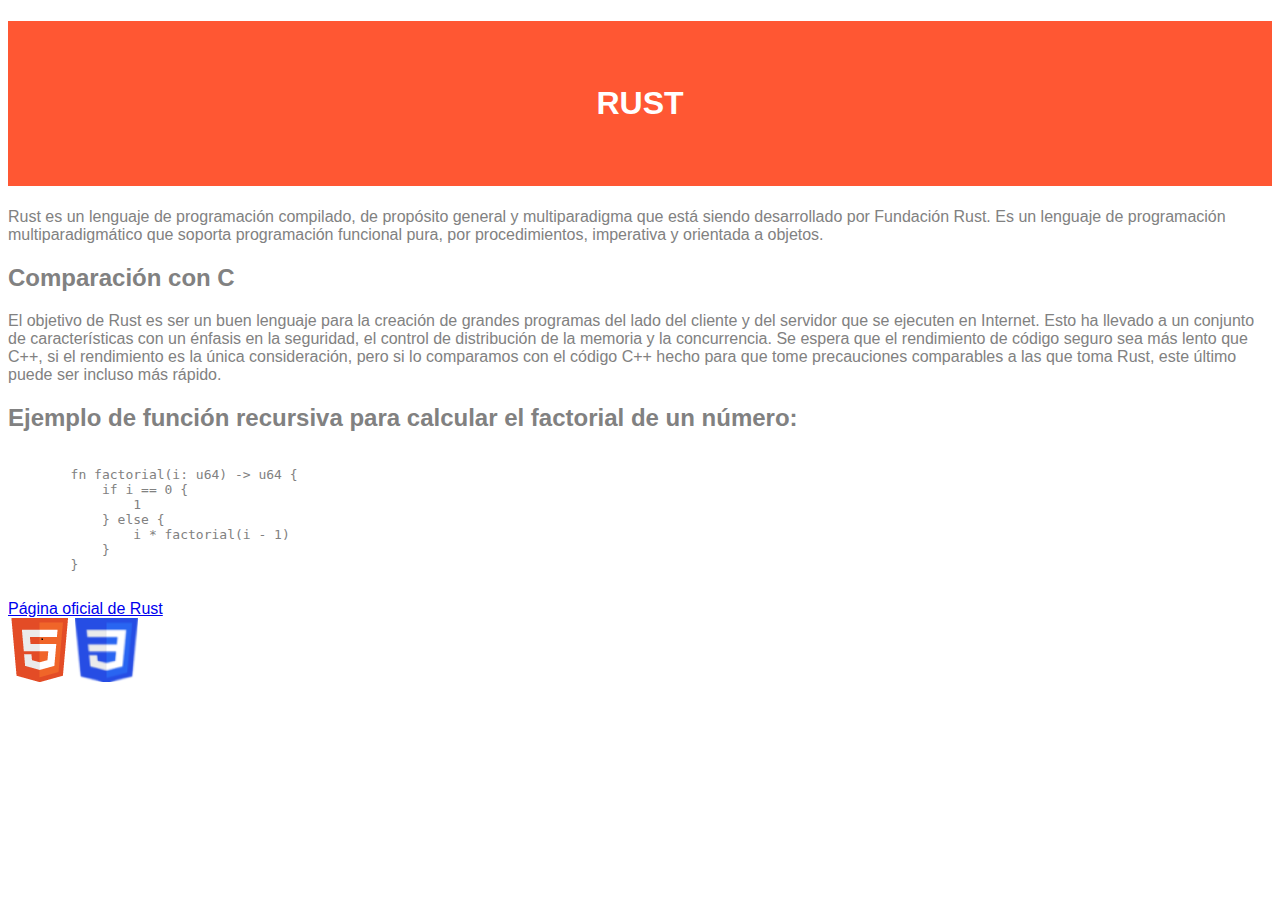
==== index.html @ 73395c81 "7" ====
<!DOCTYPE HTML>

<html lang="es">
<head>
    <!-- Datos que describen el documento -->
    <meta charset="UTF-8">

    <!--Metadatos de los documentos HTML5-->
    <meta name ="author" content ="Diego Villa García">
    <meta name ="description" content ="Página principal">
    <meta name ="keywords" content ="index, principal, rust">
    
    <!--Definición de la ventana gráfica-->
    <meta name ="viewport" content ="width=device-width, initial-scale=1.0">

    <title>SEW Práctica 1: Rust </title>
    <link rel="stylesheet" type="text/css" href="estilo/estilo.css">
</head>

<body>
    <!-- Datos con el contenidos que aparece en el navegador -->
    <h1>Rust</h1>
    <p>Rust es un lenguaje de programación compilado, de propósito general y multiparadigma que está siendo desarrollado por Fundación Rust. Es un lenguaje de programación multiparadigmático que soporta programación funcional pura, por procedimientos, imperativa y orientada a objetos.</p>

    <h2>Comparación con C</h2>
    <p>El objetivo de Rust es ser un buen lenguaje para la creación de grandes programas del lado del cliente y del servidor que se ejecuten en Internet. Esto ha llevado a un conjunto de características con un énfasis en la seguridad, el control de distribución de la memoria y la concurrencia. Se espera que el rendimiento de código seguro sea más lento que C++, si el rendimiento es la única consideración, pero si lo comparamos con el código C++ hecho para que tome precauciones comparables a las que toma Rust, este último puede ser incluso más rápido.</p> 

    <h2>Ejemplo de función recursiva para calcular el factorial de un número:</h2>
    <pre><code>
        fn factorial(i: u64) -> u64 {
            if i == 0 {
                1
            } else {
                i * factorial(i - 1)
            }
        }
    </code></pre>

    <a href="https://www.rust-lang.org/es/">Página oficial de Rust</a>

    <footer>
        <img src="multimedia/HTML5.png" alt=" HTML5 Válido!">
        <img src="multimedia/CSS3.png"  alt="CSS Válido!">
    </footer>
</body>
</html>
---- estilo/estilo.css ----
/*Especificidad: 001*/
body {
  font-family: Tahoma, sans-serif;
  color: #818181;
  background-color: #fff;
  }
/*Especificidad: 001*/
h1 {
  color: #fff;    
  background-color:#FF5733; 
  text-transform: uppercase;
  padding: 2em; 
  text-align: center;     
  }
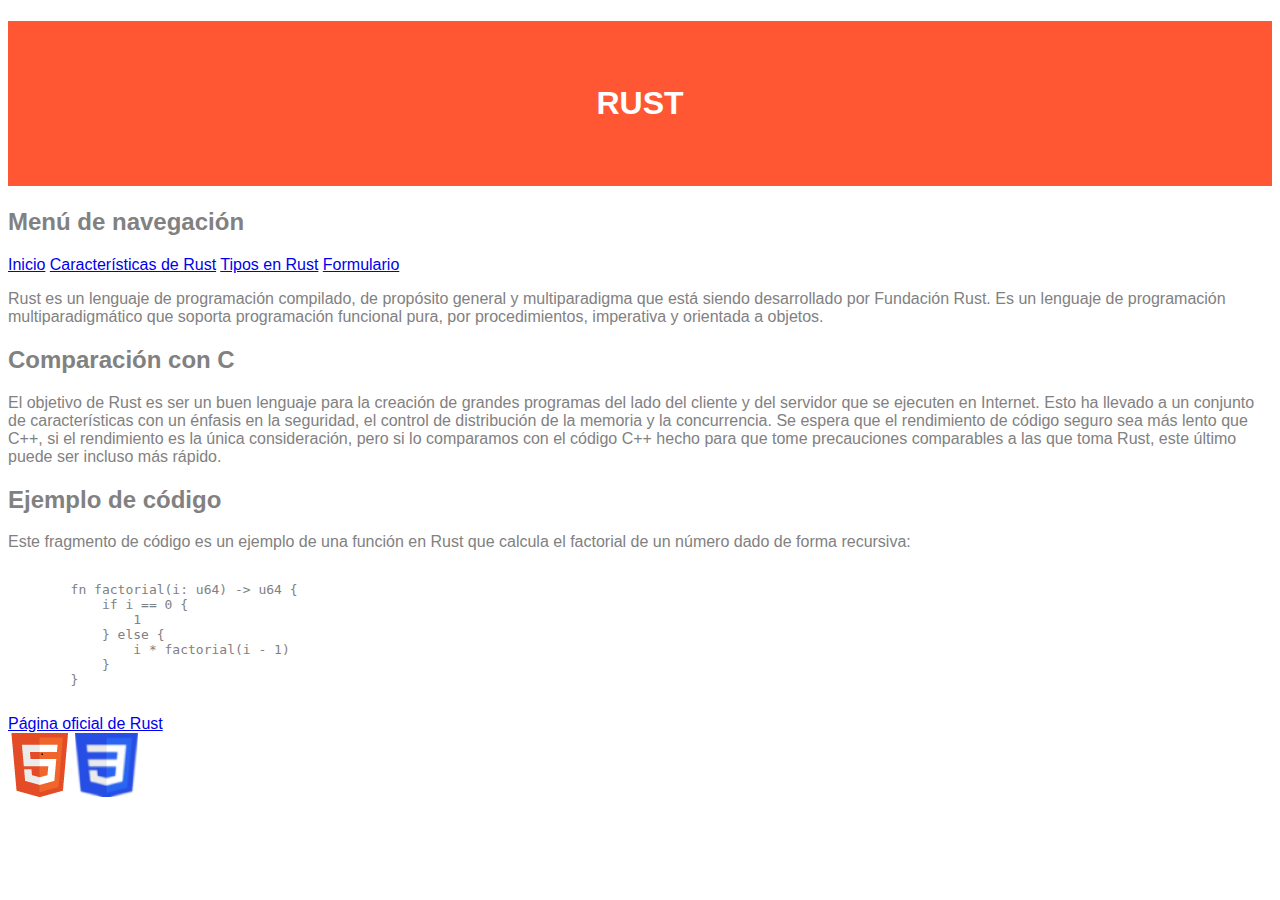
==== commit 6dd56cf9: "8" ====
--- a/index.html
+++ b/index.html
@@ -20,12 +20,20 @@
 <body>
     <!-- Datos con el contenidos que aparece en el navegador -->
     <h1>Rust</h1>
+    <h2>Menú de navegación</h2>
+    <nav>
+        <a title="Inicio" accesskey="i" tabindex="1" href="index.html">Inicio</a>
+        <a title="Características" tabindex="2" accesskey="c" href="caracteristicas.html">Características de Rust</a>
+        <a title="Tipos" accesskey="t" tabindex="3" href="tipos.html">Tipos en Rust</a>
+        <a title="formulario" accesskey="f" tabindex="4" href="formulario.html">Formulario</a>
+    </nav>
     <p>Rust es un lenguaje de programación compilado, de propósito general y multiparadigma que está siendo desarrollado por Fundación Rust. Es un lenguaje de programación multiparadigmático que soporta programación funcional pura, por procedimientos, imperativa y orientada a objetos.</p>
 
     <h2>Comparación con C</h2>
     <p>El objetivo de Rust es ser un buen lenguaje para la creación de grandes programas del lado del cliente y del servidor que se ejecuten en Internet. Esto ha llevado a un conjunto de características con un énfasis en la seguridad, el control de distribución de la memoria y la concurrencia. Se espera que el rendimiento de código seguro sea más lento que C++, si el rendimiento es la única consideración, pero si lo comparamos con el código C++ hecho para que tome precauciones comparables a las que toma Rust, este último puede ser incluso más rápido.</p> 
 
-    <h2>Ejemplo de función recursiva para calcular el factorial de un número:</h2>
+    <h2>Ejemplo de código</h2>
+    <p>Este fragmento de código es un ejemplo de una función en Rust que calcula el factorial de un número dado de forma recursiva:</p>
     <pre><code>
         fn factorial(i: u64) -> u64 {
             if i == 0 {
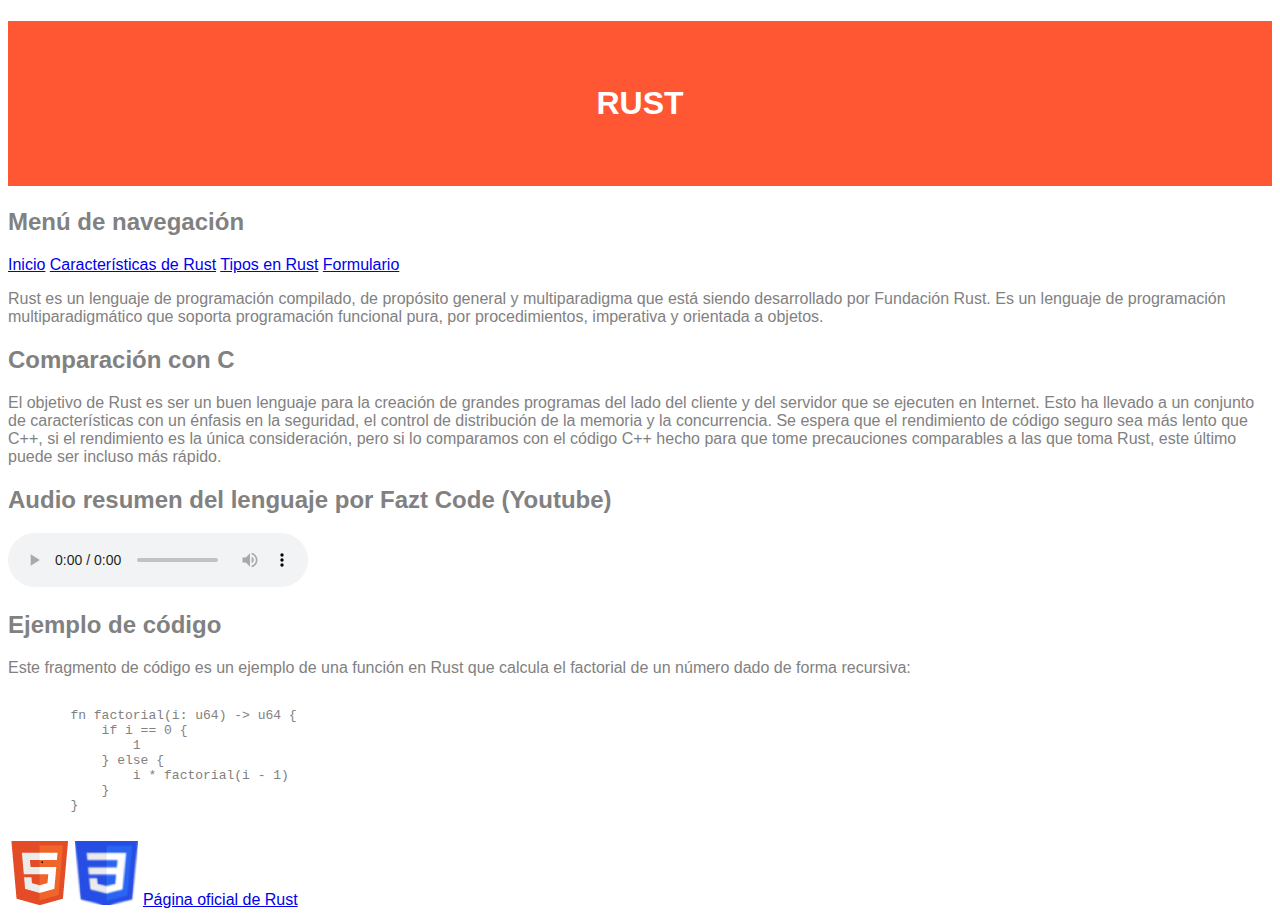
==== commit 6b2eaa5e: "self closing tags" ====
--- a/index.html
+++ b/index.html
@@ -3,18 +3,18 @@
 <html lang="es">
 <head>
     <!-- Datos que describen el documento -->
-    <meta charset="UTF-8">
+    <meta charset="UTF-8"/>
 
     <!--Metadatos de los documentos HTML5-->
-    <meta name ="author" content ="Diego Villa García">
-    <meta name ="description" content ="Página principal">
-    <meta name ="keywords" content ="index, principal, rust">
+    <meta name ="author" content ="Diego Villa García"/>
+    <meta name ="description" content ="Página principal"/>
+    <meta name ="keywords" content ="index, principal, rust"/>
     
     <!--Definición de la ventana gráfica-->
-    <meta name ="viewport" content ="width=device-width, initial-scale=1.0">
+    <meta name ="viewport" content ="width=device-width, initial-scale=1.0"/>
 
     <title>SEW Práctica 1: Rust </title>
-    <link rel="stylesheet" type="text/css" href="estilo/estilo.css">
+    <link rel="stylesheet" type="text/css" href="estilo/estilo.css"/>
 </head>
 
 <body>
@@ -32,6 +32,11 @@
     <h2>Comparación con C</h2>
     <p>El objetivo de Rust es ser un buen lenguaje para la creación de grandes programas del lado del cliente y del servidor que se ejecuten en Internet. Esto ha llevado a un conjunto de características con un énfasis en la seguridad, el control de distribución de la memoria y la concurrencia. Se espera que el rendimiento de código seguro sea más lento que C++, si el rendimiento es la única consideración, pero si lo comparamos con el código C++ hecho para que tome precauciones comparables a las que toma Rust, este último puede ser incluso más rápido.</p> 
 
+    <h2>Audio resumen del lenguaje por Fazt Code (Youtube)</h2>
+    <audio controls>
+        <source src="multimedia/Que_es_Rust.mp3" type="audio/mp3"/>
+    </audio>
+
     <h2>Ejemplo de código</h2>
     <p>Este fragmento de código es un ejemplo de una función en Rust que calcula el factorial de un número dado de forma recursiva:</p>
     <pre><code>
@@ -44,11 +49,10 @@
         }
     </code></pre>
 
-    <a href="https://www.rust-lang.org/es/">Página oficial de Rust</a>
-
     <footer>
-        <img src="multimedia/HTML5.png" alt=" HTML5 Válido!">
-        <img src="multimedia/CSS3.png"  alt="CSS Válido!">
+        <img src="multimedia/HTML5.png" alt=" HTML5 Válido!"/>
+        <img src="multimedia/CSS3.png"  alt="CSS Válido!"/>
+        <a href="https://www.rust-lang.org/es/">Página oficial de Rust</a>
     </footer>
 </body>
 </html>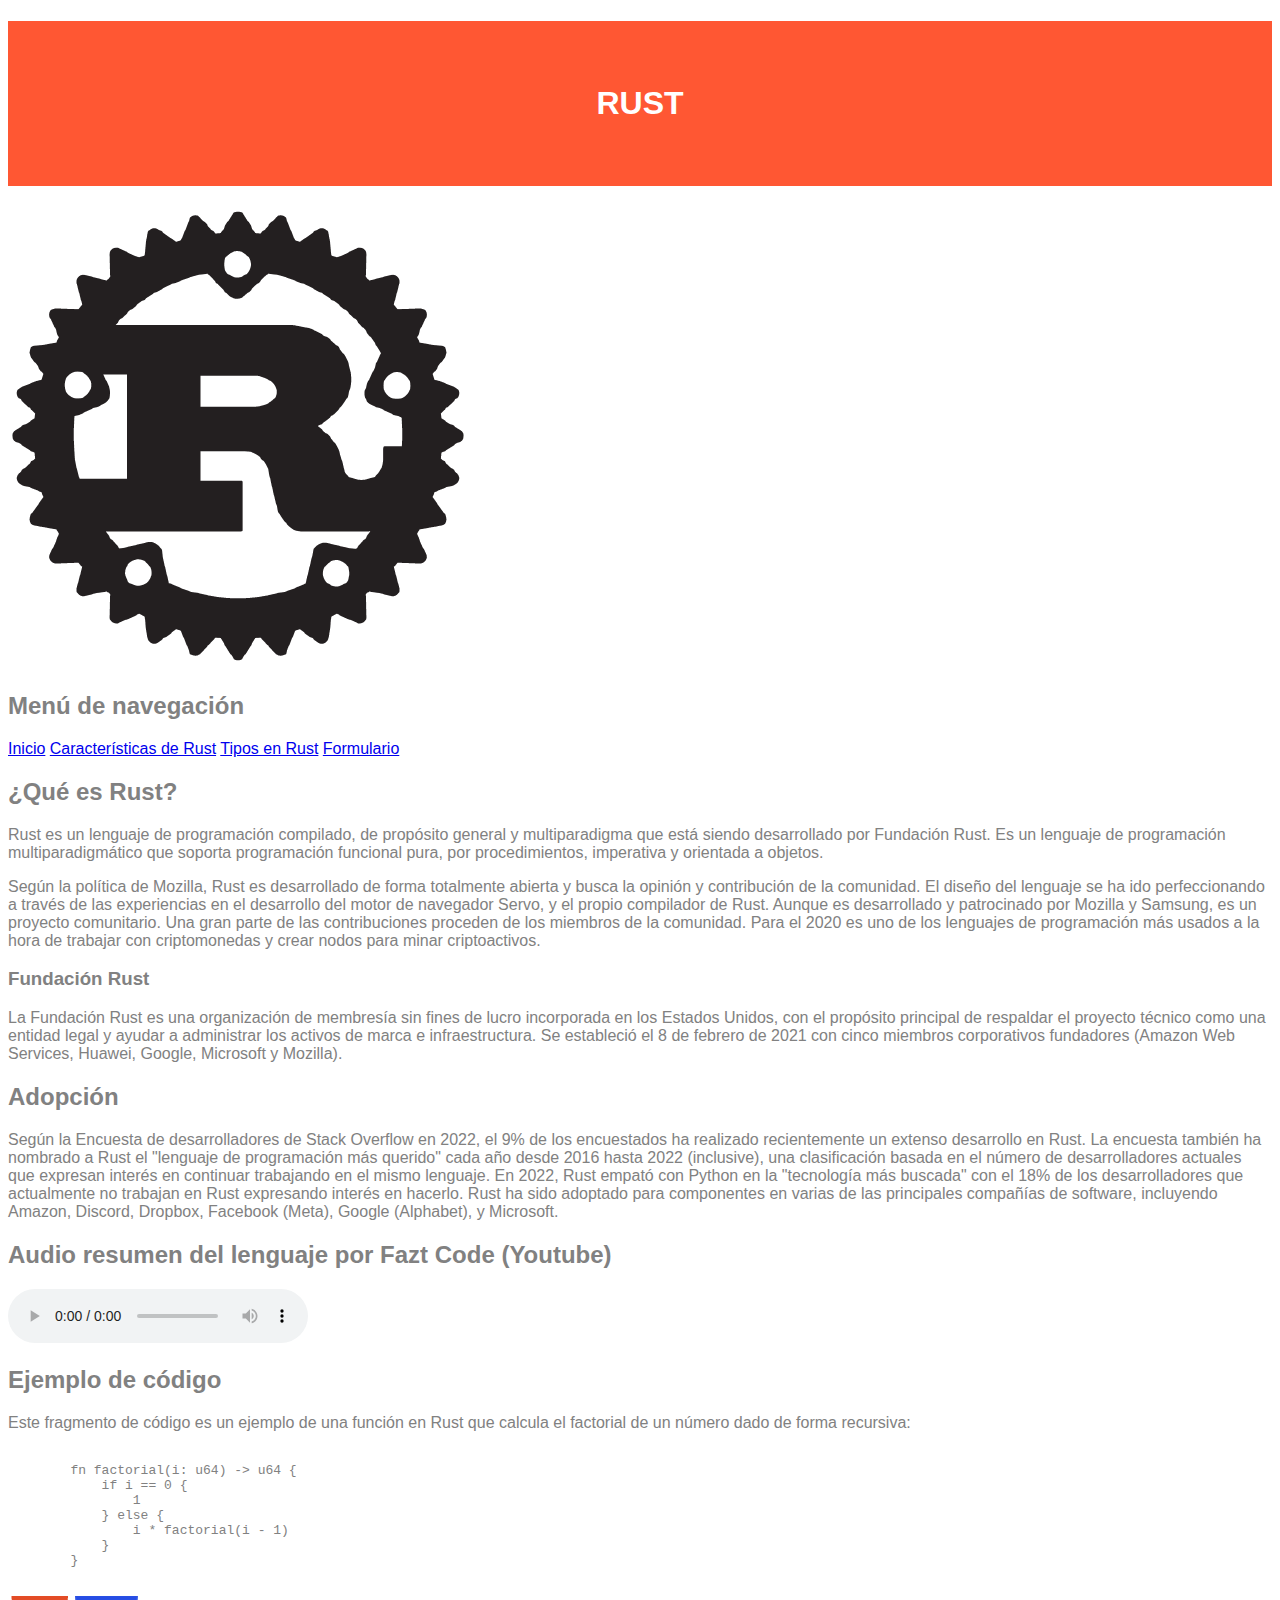
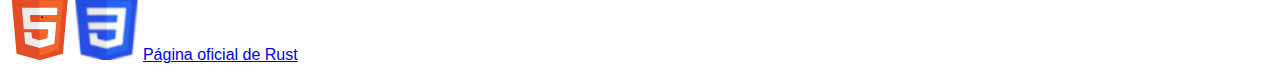
==== commit 5a309306: "mas contenido + cambios" ====
--- a/index.html
+++ b/index.html
@@ -18,19 +18,30 @@
 </head>
 
 <body>
-    <!-- Datos con el contenidos que aparece en el navegador -->
-    <h1>Rust</h1>
-    <h2>Menú de navegación</h2>
-    <nav>
-        <a title="Inicio" accesskey="i" tabindex="1" href="index.html">Inicio</a>
-        <a title="Características" tabindex="2" accesskey="c" href="caracteristicas.html">Características de Rust</a>
-        <a title="Tipos" accesskey="t" tabindex="3" href="tipos.html">Tipos en Rust</a>
-        <a title="formulario" accesskey="f" tabindex="4" href="formulario.html">Formulario</a>
-    </nav>
+    <header>
+        <h1>Rust</h1>
+        <img src="multimedia/rust.png" alt="logo de Rust"/>
+        <h2>Menú de navegación</h2>
+        <nav>
+            <a title="Inicio" accesskey="i" tabindex="1" href="index.html">Inicio</a>
+            <a title="Características" tabindex="2" accesskey="c" href="caracteristicas.html">Características de Rust</a>
+            <a title="Tipos" accesskey="t" tabindex="3" href="tipos.html">Tipos en Rust</a>
+            <a title="formulario" accesskey="f" tabindex="4" href="formulario.html">Formulario</a>
+        </nav>
+    </header>
+    
+    <h2>¿Qué es Rust?</h2>
     <p>Rust es un lenguaje de programación compilado, de propósito general y multiparadigma que está siendo desarrollado por Fundación Rust. Es un lenguaje de programación multiparadigmático que soporta programación funcional pura, por procedimientos, imperativa y orientada a objetos.</p>
+    
+    <p>Según la política de Mozilla, Rust es desarrollado de forma totalmente abierta y busca la opinión y contribución de la comunidad. El diseño del lenguaje se ha ido perfeccionando a través de las experiencias en el desarrollo del motor de navegador Servo, y el propio compilador de Rust. Aunque es desarrollado y patrocinado por Mozilla y Samsung, es un proyecto comunitario. Una gran parte de las contribuciones proceden de los miembros de la comunidad. Para el 2020 es uno de los lenguajes de programación más usados a la hora de trabajar con criptomonedas y crear nodos para minar criptoactivos.</p>
+    
+    <aside>
+        <h3>Fundación Rust</h3>
+        <p>La Fundación Rust es una organización de membresía sin fines de lucro incorporada en los Estados Unidos, con el propósito principal de respaldar el proyecto técnico como una entidad legal y ayudar a administrar los activos de marca e infraestructura. Se estableció el 8 de febrero de 2021 con cinco miembros corporativos fundadores (Amazon Web Services, Huawei, Google, Microsoft y Mozilla).</p>
+    </aside>
 
-    <h2>Comparación con C</h2>
-    <p>El objetivo de Rust es ser un buen lenguaje para la creación de grandes programas del lado del cliente y del servidor que se ejecuten en Internet. Esto ha llevado a un conjunto de características con un énfasis en la seguridad, el control de distribución de la memoria y la concurrencia. Se espera que el rendimiento de código seguro sea más lento que C++, si el rendimiento es la única consideración, pero si lo comparamos con el código C++ hecho para que tome precauciones comparables a las que toma Rust, este último puede ser incluso más rápido.</p> 
+    <h2>Adopción</h2>
+    <p>Según la Encuesta de desarrolladores de Stack Overflow en 2022, el 9% de los encuestados ha realizado recientemente un extenso desarrollo en Rust. La encuesta también ha nombrado a Rust el "lenguaje de programación más querido" cada año desde 2016 hasta 2022 (inclusive), una clasificación basada en el número de desarrolladores actuales que expresan interés en continuar trabajando en el mismo lenguaje. En 2022, Rust empató con Python en la "tecnología más buscada" con el 18% de los desarrolladores que actualmente no trabajan en Rust expresando interés en hacerlo. Rust ha sido adoptado para componentes en varias de las principales compañías de software, incluyendo Amazon, Discord, Dropbox, Facebook (Meta), Google (Alphabet), y Microsoft.</p>
 
     <h2>Audio resumen del lenguaje por Fazt Code (Youtube)</h2>
     <audio controls>
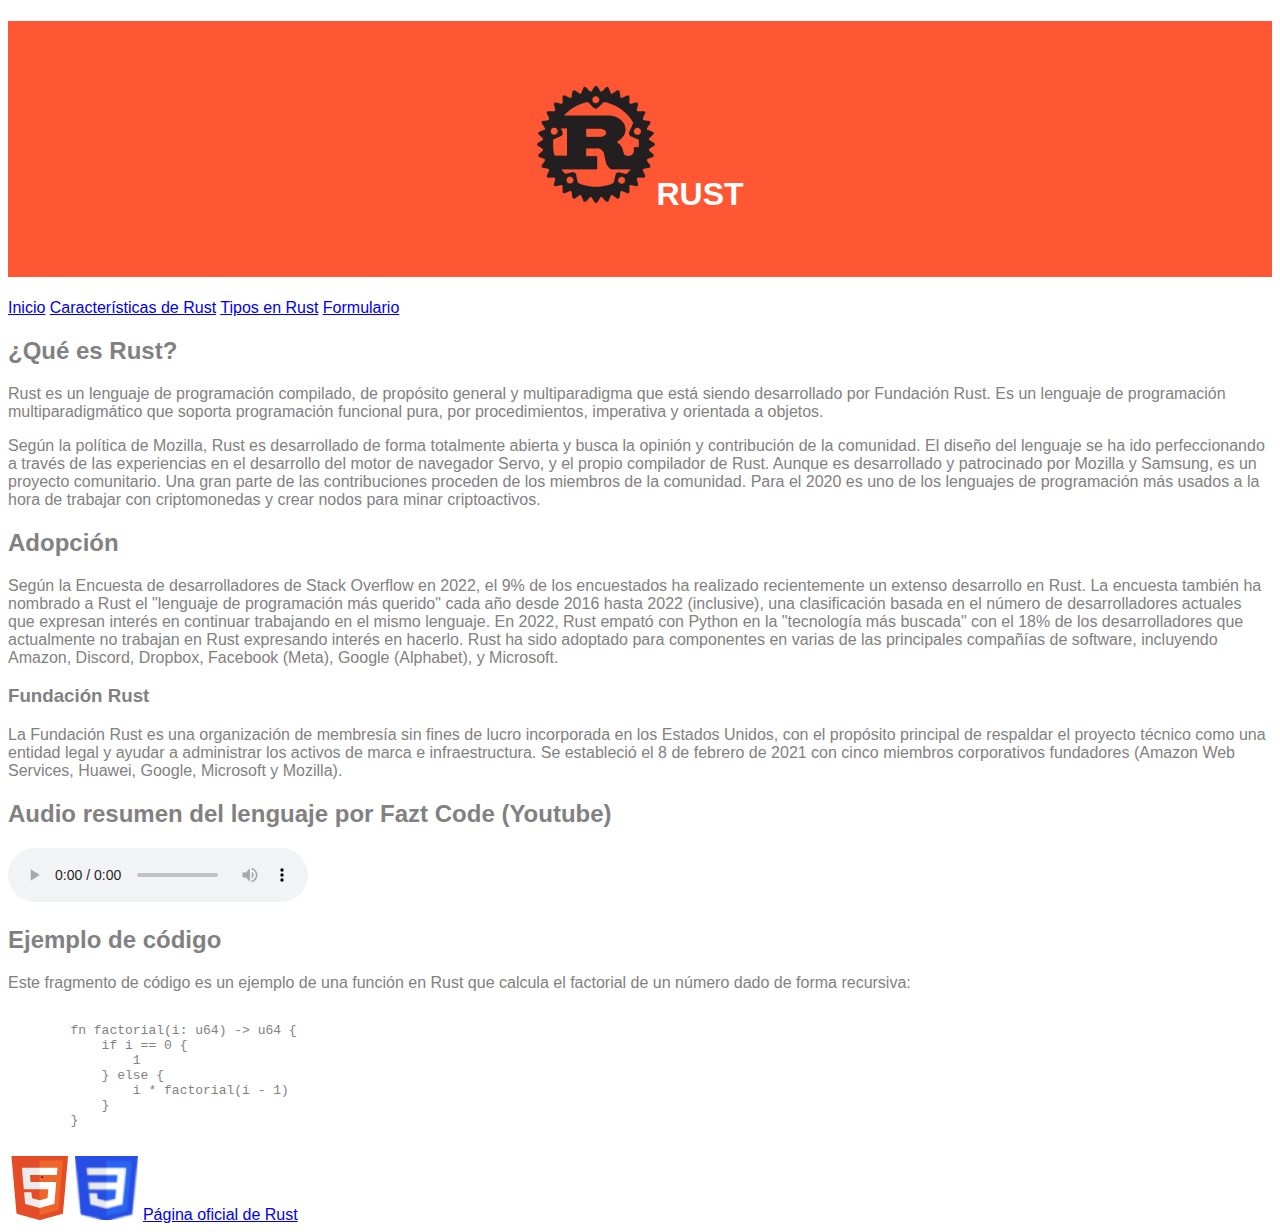
==== commit fd37bf26: "arreglo imagen rust, cierre todas etiquetas, main y aside" ====
--- a/index.html
+++ b/index.html
@@ -7,8 +7,8 @@
 
     <!--Metadatos de los documentos HTML5-->
     <meta name ="author" content ="Diego Villa García"/>
-    <meta name ="description" content ="Página principal"/>
-    <meta name ="keywords" content ="index, principal, rust"/>
+    <meta name ="description" content ="Qué es Rust, Fundación Rust, ejemplo"/>
+    <meta name ="keywords" content ="index, principal, rust, fundacion"/>
     
     <!--Definición de la ventana gráfica-->
     <meta name ="viewport" content ="width=device-width, initial-scale=1.0"/>
@@ -19,9 +19,7 @@
 
 <body>
     <header>
-        <h1>Rust</h1>
-        <img src="multimedia/rust.png" alt="logo de Rust"/>
-        <h2>Menú de navegación</h2>
+        <h1><img src="multimedia/rust.png" alt="logo de Rust"/>Rust</h1>
         <nav>
             <a title="Inicio" accesskey="i" tabindex="1" href="index.html">Inicio</a>
             <a title="Características" tabindex="2" accesskey="c" href="caracteristicas.html">Características de Rust</a>
@@ -30,27 +28,28 @@
         </nav>
     </header>
     
-    <h2>¿Qué es Rust?</h2>
-    <p>Rust es un lenguaje de programación compilado, de propósito general y multiparadigma que está siendo desarrollado por Fundación Rust. Es un lenguaje de programación multiparadigmático que soporta programación funcional pura, por procedimientos, imperativa y orientada a objetos.</p>
+    <main>
+        <h2>¿Qué es Rust?</h2>
+        <p>Rust es un lenguaje de programación compilado, de propósito general y multiparadigma que está siendo desarrollado por Fundación Rust. Es un lenguaje de programación multiparadigmático que soporta programación funcional pura, por procedimientos, imperativa y orientada a objetos.</p>
+
+        <p>Según la política de Mozilla, Rust es desarrollado de forma totalmente abierta y busca la opinión y contribución de la comunidad. El diseño del lenguaje se ha ido perfeccionando a través de las experiencias en el desarrollo del motor de navegador Servo, y el propio compilador de Rust. Aunque es desarrollado y patrocinado por Mozilla y Samsung, es un proyecto comunitario. Una gran parte de las contribuciones proceden de los miembros de la comunidad. Para el 2020 es uno de los lenguajes de programación más usados a la hora de trabajar con criptomonedas y crear nodos para minar criptoactivos.</p>
+        <h2>Adopción</h2>
+        <p>Según la Encuesta de desarrolladores de Stack Overflow en 2022, el 9% de los encuestados ha realizado recientemente un extenso desarrollo en Rust. La encuesta también ha nombrado a Rust el "lenguaje de programación más querido" cada año desde 2016 hasta 2022 (inclusive), una clasificación basada en el número de desarrolladores actuales que expresan interés en continuar trabajando en el mismo lenguaje. En 2022, Rust empató con Python en la "tecnología más buscada" con el 18% de los desarrolladores que actualmente no trabajan en Rust expresando interés en hacerlo. Rust ha sido adoptado para componentes en varias de las principales compañías de software, incluyendo Amazon, Discord, Dropbox, Facebook (Meta), Google (Alphabet), y Microsoft.</p>
     
-    <p>Según la política de Mozilla, Rust es desarrollado de forma totalmente abierta y busca la opinión y contribución de la comunidad. El diseño del lenguaje se ha ido perfeccionando a través de las experiencias en el desarrollo del motor de navegador Servo, y el propio compilador de Rust. Aunque es desarrollado y patrocinado por Mozilla y Samsung, es un proyecto comunitario. Una gran parte de las contribuciones proceden de los miembros de la comunidad. Para el 2020 es uno de los lenguajes de programación más usados a la hora de trabajar con criptomonedas y crear nodos para minar criptoactivos.</p>
+        <aside>
+            <h3>Fundación Rust</h3>
+            <p>La Fundación Rust es una organización de membresía sin fines de lucro incorporada en los Estados Unidos, con el propósito principal de respaldar el proyecto técnico como una entidad legal y ayudar a administrar los activos de marca e infraestructura. Se estableció el 8 de febrero de 2021 con cinco miembros corporativos fundadores (Amazon Web Services, Huawei, Google, Microsoft y Mozilla).</p>
+        </aside>
     
-    <aside>
-        <h3>Fundación Rust</h3>
-        <p>La Fundación Rust es una organización de membresía sin fines de lucro incorporada en los Estados Unidos, con el propósito principal de respaldar el proyecto técnico como una entidad legal y ayudar a administrar los activos de marca e infraestructura. Se estableció el 8 de febrero de 2021 con cinco miembros corporativos fundadores (Amazon Web Services, Huawei, Google, Microsoft y Mozilla).</p>
-    </aside>
-
-    <h2>Adopción</h2>
-    <p>Según la Encuesta de desarrolladores de Stack Overflow en 2022, el 9% de los encuestados ha realizado recientemente un extenso desarrollo en Rust. La encuesta también ha nombrado a Rust el "lenguaje de programación más querido" cada año desde 2016 hasta 2022 (inclusive), una clasificación basada en el número de desarrolladores actuales que expresan interés en continuar trabajando en el mismo lenguaje. En 2022, Rust empató con Python en la "tecnología más buscada" con el 18% de los desarrolladores que actualmente no trabajan en Rust expresando interés en hacerlo. Rust ha sido adoptado para componentes en varias de las principales compañías de software, incluyendo Amazon, Discord, Dropbox, Facebook (Meta), Google (Alphabet), y Microsoft.</p>
-
-    <h2>Audio resumen del lenguaje por Fazt Code (Youtube)</h2>
-    <audio controls>
-        <source src="multimedia/Que_es_Rust.mp3" type="audio/mp3"/>
-    </audio>
-
-    <h2>Ejemplo de código</h2>
-    <p>Este fragmento de código es un ejemplo de una función en Rust que calcula el factorial de un número dado de forma recursiva:</p>
-    <pre><code>
+        <h2>Audio resumen del lenguaje por Fazt Code (Youtube)</h2>
+        <audio controls>
+            <source src="multimedia/Que_es_Rust.mp3" type="audio/mp3"/>
+        </audio>
+    
+        <aside>
+            <h2>Ejemplo de código</h2>
+            <p>Este fragmento de código es un ejemplo de una función en Rust que calcula el factorial de un número dado de forma recursiva:</p>
+            <pre><code>
         fn factorial(i: u64) -> u64 {
             if i == 0 {
                 1
@@ -58,7 +57,9 @@
                 i * factorial(i - 1)
             }
         }
-    </code></pre>
+            </code></pre>
+        </aside>
+    </main> 
 
     <footer>
         <img src="multimedia/HTML5.png" alt=" HTML5 Válido!"/>
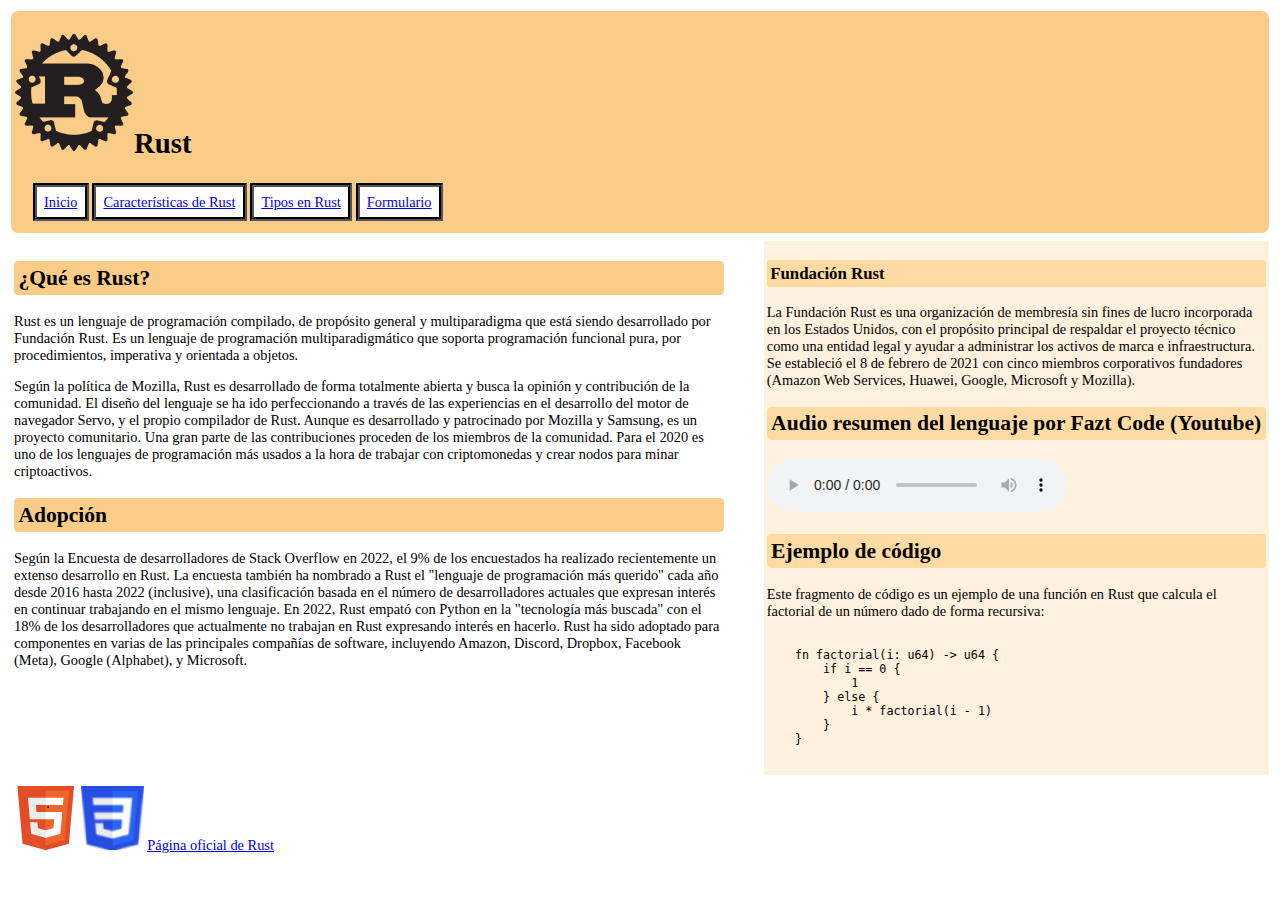
==== commit d5186d3e: "estilos" ====
--- a/index.html
+++ b/index.html
@@ -15,6 +15,7 @@
 
     <title>SEW Práctica 1: Rust </title>
     <link rel="stylesheet" type="text/css" href="estilo/estilo.css"/>
+    <link rel="stylesheet" type="text/css" href="estilo/layout.css"/>
 </head>
 
 <body>
@@ -35,31 +36,29 @@
         <p>Según la política de Mozilla, Rust es desarrollado de forma totalmente abierta y busca la opinión y contribución de la comunidad. El diseño del lenguaje se ha ido perfeccionando a través de las experiencias en el desarrollo del motor de navegador Servo, y el propio compilador de Rust. Aunque es desarrollado y patrocinado por Mozilla y Samsung, es un proyecto comunitario. Una gran parte de las contribuciones proceden de los miembros de la comunidad. Para el 2020 es uno de los lenguajes de programación más usados a la hora de trabajar con criptomonedas y crear nodos para minar criptoactivos.</p>
         <h2>Adopción</h2>
         <p>Según la Encuesta de desarrolladores de Stack Overflow en 2022, el 9% de los encuestados ha realizado recientemente un extenso desarrollo en Rust. La encuesta también ha nombrado a Rust el "lenguaje de programación más querido" cada año desde 2016 hasta 2022 (inclusive), una clasificación basada en el número de desarrolladores actuales que expresan interés en continuar trabajando en el mismo lenguaje. En 2022, Rust empató con Python en la "tecnología más buscada" con el 18% de los desarrolladores que actualmente no trabajan en Rust expresando interés en hacerlo. Rust ha sido adoptado para componentes en varias de las principales compañías de software, incluyendo Amazon, Discord, Dropbox, Facebook (Meta), Google (Alphabet), y Microsoft.</p>
-    
-        <aside>
-            <h3>Fundación Rust</h3>
-            <p>La Fundación Rust es una organización de membresía sin fines de lucro incorporada en los Estados Unidos, con el propósito principal de respaldar el proyecto técnico como una entidad legal y ayudar a administrar los activos de marca e infraestructura. Se estableció el 8 de febrero de 2021 con cinco miembros corporativos fundadores (Amazon Web Services, Huawei, Google, Microsoft y Mozilla).</p>
-        </aside>
-    
+    </main> 
+
+    <aside>
+        <h3>Fundación Rust</h3>
+        <p>La Fundación Rust es una organización de membresía sin fines de lucro incorporada en los Estados Unidos, con el propósito principal de respaldar el proyecto técnico como una entidad legal y ayudar a administrar los activos de marca e infraestructura. Se estableció el 8 de febrero de 2021 con cinco miembros corporativos fundadores (Amazon Web Services, Huawei, Google, Microsoft y Mozilla).</p>
+
         <h2>Audio resumen del lenguaje por Fazt Code (Youtube)</h2>
         <audio controls>
             <source src="multimedia/Que_es_Rust.mp3" type="audio/mp3"/>
         </audio>
-    
-        <aside>
-            <h2>Ejemplo de código</h2>
-            <p>Este fragmento de código es un ejemplo de una función en Rust que calcula el factorial de un número dado de forma recursiva:</p>
-            <pre><code>
-        fn factorial(i: u64) -> u64 {
-            if i == 0 {
-                1
-            } else {
-                i * factorial(i - 1)
-            }
+        
+        <h2>Ejemplo de código</h2>
+        <p>Este fragmento de código es un ejemplo de una función en Rust que calcula el factorial de un número dado de forma recursiva:</p>
+        <pre><code>
+    fn factorial(i: u64) -> u64 {
+        if i == 0 {
+            1
+        } else {
+            i * factorial(i - 1)
         }
-            </code></pre>
-        </aside>
-    </main> 
+    }
+        </code></pre>
+    </aside>
 
     <footer>
         <img src="multimedia/HTML5.png" alt=" HTML5 Válido!"/>
--- a/estilo/estilo.css
+++ b/estilo/estilo.css
@@ -1,16 +1,58 @@
-/*Especificidad: 001*/
-body {
-  font-family: Tahoma, sans-serif;
-  color: #818181;
-  background-color: #fff;
-  }
-/*Especificidad: 001*/
-h1 {
-  color: #fff;    
-  background-color:#FF5733; 
-  text-transform: uppercase;
-  padding: 2em; 
-  text-align: center;     
-  }
+/*****************************
+Diego Villa García - UO277188
+Descripción de los estilos
+******************************/
 
+/* Especificidad 001 */
+header {
+    background-color: rgb(250, 204, 135);
+    border-radius: 0.5em;
+}
 
+/* Especificidad 002 */
+header h1 {
+    vertical-align: auto;
+}
+
+/* Especificidad 002 */
+header nav {
+    padding: 1em;
+    margin: 0.3em;
+}
+
+/* Especificidad 003 */
+header nav a {
+    background-color: rgb(255, 255, 255);
+    padding: 0.5em;
+    border: 0.3em;
+    border-color: black;
+    border-style: groove;
+}
+
+/* Especificidad 003 */
+main {
+    margin-right: 2em;
+}
+
+/* Especificidad 001 */
+main h2 {
+    background-color: rgb(250, 204, 135);
+    border-radius: 0.2em;
+    padding: 0.2em;
+}
+
+/* Especificidad 001 */
+aside {
+    background-color: rgb(255, 241, 221);
+    border-style: solid;
+    border: 0.3em;
+    border-color: black;
+}
+
+/* Especificidad 002 */
+aside h2, h3 {
+    background-color: rgb(255, 218, 162);
+    border-radius: 0.2em;
+    padding: 0.2em;
+}
+
--- a/estilo/layout.css
+++ b/estilo/layout.css
@@ -0,0 +1,21 @@
+header {grid-area: header;}
+main {grid-area: main;}
+aside {grid-area: aside;}
+footer {grid-area: footer;}
+
+body {
+    display: grid;
+    grid-template-areas: "header header header header"
+                        "main main main aside"
+                        "main main main aside"
+                        "main main main aside"
+                        "footer footer footer footer";
+    gap: 0.5em;
+    padding: 0.2em;
+}
+
+header, main, aside, footer {
+    text-align: left;
+    padding: 0.2em;
+    font-size: 0.9em;
+}
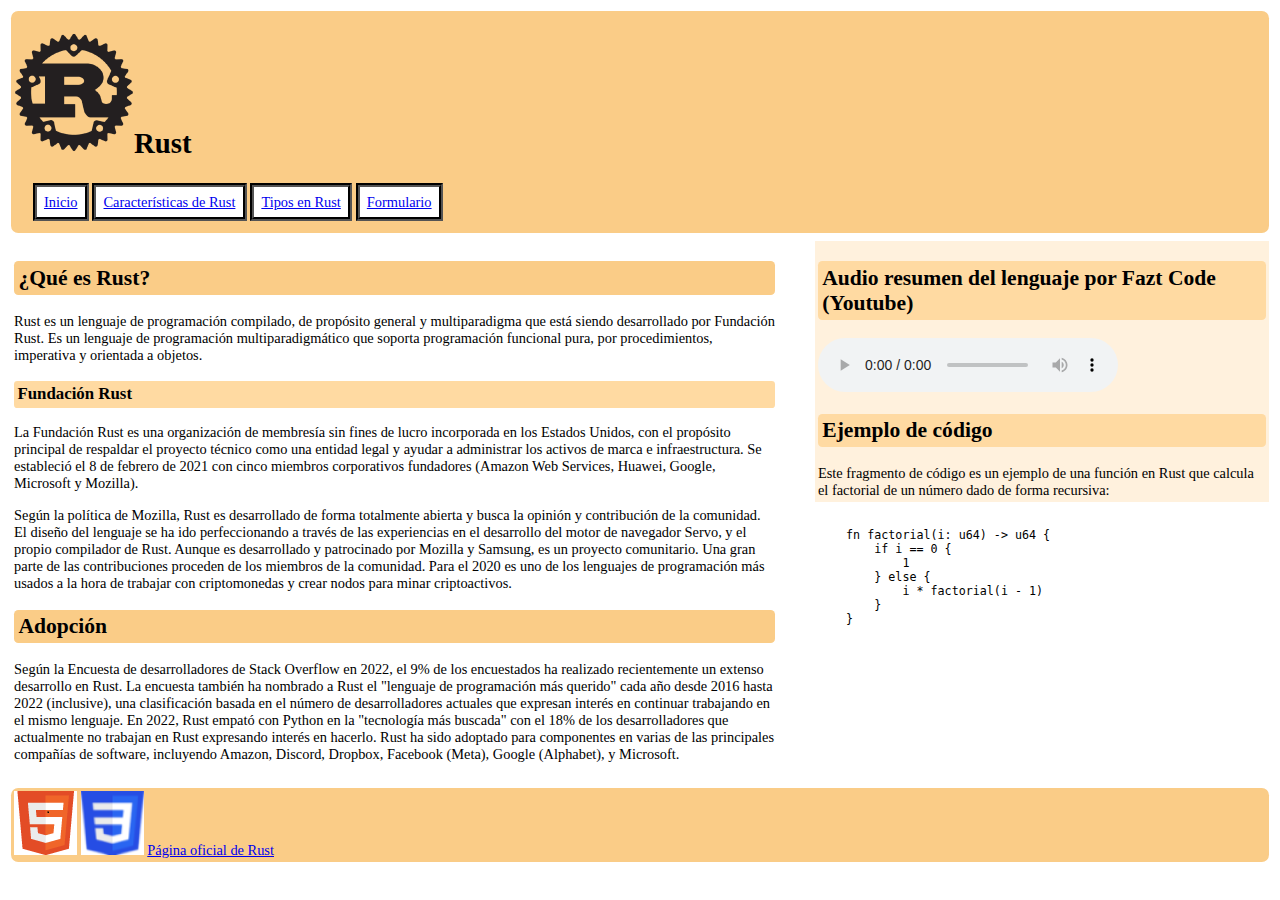
==== commit 4aa0bd3a: "video" ====
--- a/index.html
+++ b/index.html
@@ -32,6 +32,9 @@
     <main>
         <h2>¿Qué es Rust?</h2>
         <p>Rust es un lenguaje de programación compilado, de propósito general y multiparadigma que está siendo desarrollado por Fundación Rust. Es un lenguaje de programación multiparadigmático que soporta programación funcional pura, por procedimientos, imperativa y orientada a objetos.</p>
+        
+        <h3>Fundación Rust</h3>
+        <p>La Fundación Rust es una organización de membresía sin fines de lucro incorporada en los Estados Unidos, con el propósito principal de respaldar el proyecto técnico como una entidad legal y ayudar a administrar los activos de marca e infraestructura. Se estableció el 8 de febrero de 2021 con cinco miembros corporativos fundadores (Amazon Web Services, Huawei, Google, Microsoft y Mozilla).</p>
 
         <p>Según la política de Mozilla, Rust es desarrollado de forma totalmente abierta y busca la opinión y contribución de la comunidad. El diseño del lenguaje se ha ido perfeccionando a través de las experiencias en el desarrollo del motor de navegador Servo, y el propio compilador de Rust. Aunque es desarrollado y patrocinado por Mozilla y Samsung, es un proyecto comunitario. Una gran parte de las contribuciones proceden de los miembros de la comunidad. Para el 2020 es uno de los lenguajes de programación más usados a la hora de trabajar con criptomonedas y crear nodos para minar criptoactivos.</p>
         <h2>Adopción</h2>
@@ -39,9 +42,6 @@
     </main> 
 
     <aside>
-        <h3>Fundación Rust</h3>
-        <p>La Fundación Rust es una organización de membresía sin fines de lucro incorporada en los Estados Unidos, con el propósito principal de respaldar el proyecto técnico como una entidad legal y ayudar a administrar los activos de marca e infraestructura. Se estableció el 8 de febrero de 2021 con cinco miembros corporativos fundadores (Amazon Web Services, Huawei, Google, Microsoft y Mozilla).</p>
-
         <h2>Audio resumen del lenguaje por Fazt Code (Youtube)</h2>
         <audio controls>
             <source src="multimedia/Que_es_Rust.mp3" type="audio/mp3"/>
--- a/estilo/estilo.css
+++ b/estilo/estilo.css
@@ -56,3 +56,26 @@
     padding: 0.2em;
 }
 
+aside, aside video {
+    height: 20vw;
+    width: 35vw;
+}
+
+footer {
+    background-color: rgb(250, 204, 135);
+    border-radius: 0.5em;
+}
+
+table {
+    border: 0.2em;
+    border-color: black;
+    border-style: solid;
+}
+
+thead > tr {
+    text-align: center;
+    background-color: rgb(255, 218, 162);
+    border: 0.3em;
+    border-color: black;
+    border-style: solid;
+}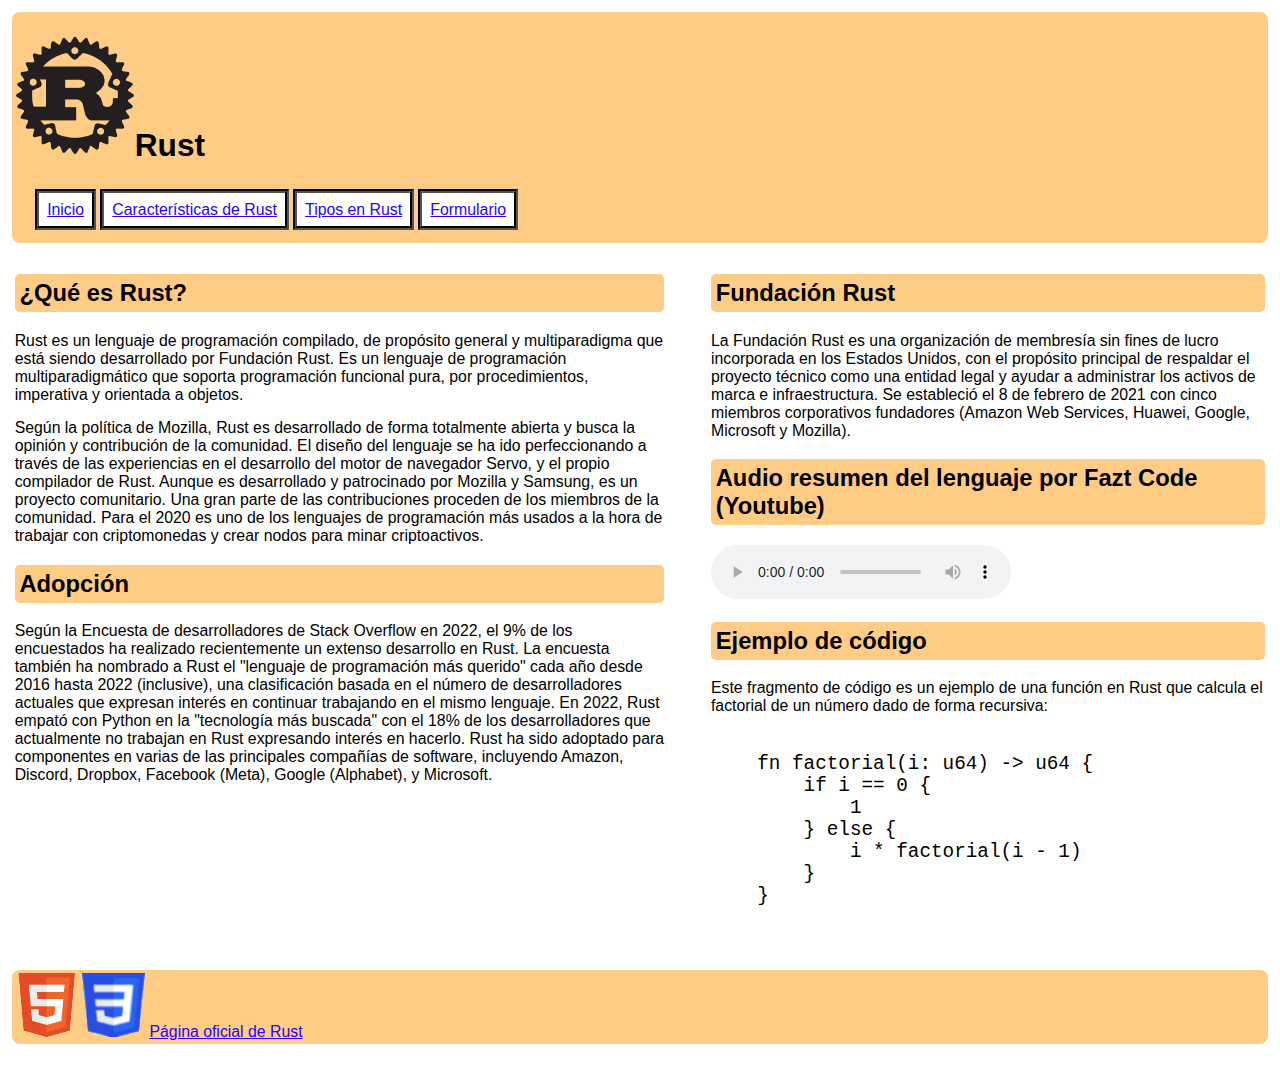
==== commit 9170e4c2: "sections" ====
--- a/index.html
+++ b/index.html
@@ -30,18 +30,23 @@
     </header>
     
     <main>
-        <h2>¿Qué es Rust?</h2>
-        <p>Rust es un lenguaje de programación compilado, de propósito general y multiparadigma que está siendo desarrollado por Fundación Rust. Es un lenguaje de programación multiparadigmático que soporta programación funcional pura, por procedimientos, imperativa y orientada a objetos.</p>
+        <section>
+            <h2>¿Qué es Rust?</h2>
+            <p>Rust es un lenguaje de programación compilado, de propósito general y multiparadigma que está siendo desarrollado por Fundación Rust. Es un lenguaje de programación multiparadigmático que soporta programación funcional pura, por procedimientos, imperativa y orientada a objetos.</p>
+            <p>Según la política de Mozilla, Rust es desarrollado de forma totalmente abierta y busca la opinión y contribución de la comunidad. El diseño del lenguaje se ha ido perfeccionando a través de las experiencias en el desarrollo del motor de navegador Servo, y el propio compilador de Rust. Aunque es desarrollado y patrocinado por Mozilla y Samsung, es un proyecto comunitario. Una gran parte de las contribuciones proceden de los miembros de la comunidad. Para el 2020 es uno de los lenguajes de programación más usados a la hora de trabajar con criptomonedas y crear nodos para minar criptoactivos.</p>
+        </section>
+
+        <section>
+            <h2>Adopción</h2>
+            <p>Según la Encuesta de desarrolladores de Stack Overflow en 2022, el 9% de los encuestados ha realizado recientemente un extenso desarrollo en Rust. La encuesta también ha nombrado a Rust el "lenguaje de programación más querido" cada año desde 2016 hasta 2022 (inclusive), una clasificación basada en el número de desarrolladores actuales que expresan interés en continuar trabajando en el mismo lenguaje. En 2022, Rust empató con Python en la "tecnología más buscada" con el 18% de los desarrolladores que actualmente no trabajan en Rust expresando interés en hacerlo. Rust ha sido adoptado para componentes en varias de las principales compañías de software, incluyendo Amazon, Discord, Dropbox, Facebook (Meta), Google (Alphabet), y Microsoft.</p>
+        </section>
         
-        <h3>Fundación Rust</h3>
-        <p>La Fundación Rust es una organización de membresía sin fines de lucro incorporada en los Estados Unidos, con el propósito principal de respaldar el proyecto técnico como una entidad legal y ayudar a administrar los activos de marca e infraestructura. Se estableció el 8 de febrero de 2021 con cinco miembros corporativos fundadores (Amazon Web Services, Huawei, Google, Microsoft y Mozilla).</p>
-
-        <p>Según la política de Mozilla, Rust es desarrollado de forma totalmente abierta y busca la opinión y contribución de la comunidad. El diseño del lenguaje se ha ido perfeccionando a través de las experiencias en el desarrollo del motor de navegador Servo, y el propio compilador de Rust. Aunque es desarrollado y patrocinado por Mozilla y Samsung, es un proyecto comunitario. Una gran parte de las contribuciones proceden de los miembros de la comunidad. Para el 2020 es uno de los lenguajes de programación más usados a la hora de trabajar con criptomonedas y crear nodos para minar criptoactivos.</p>
-        <h2>Adopción</h2>
-        <p>Según la Encuesta de desarrolladores de Stack Overflow en 2022, el 9% de los encuestados ha realizado recientemente un extenso desarrollo en Rust. La encuesta también ha nombrado a Rust el "lenguaje de programación más querido" cada año desde 2016 hasta 2022 (inclusive), una clasificación basada en el número de desarrolladores actuales que expresan interés en continuar trabajando en el mismo lenguaje. En 2022, Rust empató con Python en la "tecnología más buscada" con el 18% de los desarrolladores que actualmente no trabajan en Rust expresando interés en hacerlo. Rust ha sido adoptado para componentes en varias de las principales compañías de software, incluyendo Amazon, Discord, Dropbox, Facebook (Meta), Google (Alphabet), y Microsoft.</p>
     </main> 
 
     <aside>
+        <h2>Fundación Rust</h2>
+        <p>La Fundación Rust es una organización de membresía sin fines de lucro incorporada en los Estados Unidos, con el propósito principal de respaldar el proyecto técnico como una entidad legal y ayudar a administrar los activos de marca e infraestructura. Se estableció el 8 de febrero de 2021 con cinco miembros corporativos fundadores (Amazon Web Services, Huawei, Google, Microsoft y Mozilla).</p>
+
         <h2>Audio resumen del lenguaje por Fazt Code (Youtube)</h2>
         <audio controls>
             <source src="multimedia/Que_es_Rust.mp3" type="audio/mp3"/>
--- a/estilo/estilo.css
+++ b/estilo/estilo.css
@@ -4,14 +4,18 @@
 ******************************/
 
 /* Especificidad 001 */
-header {
-    background-color: rgb(250, 204, 135);
-    border-radius: 0.5em;
+body {
+    color: black;
+    background-color: white;
+    font-size: 1.1em;
+    font-family: Helvetica, Verdana, sans-serif;
 }
 
-/* Especificidad 002 */
-header h1 {
-    vertical-align: auto;
+/* Especificidad 001 
+    Hereda la propiedad color del elemento body */
+header {
+    background-color: rgb(255, 204, 133);
+    border-radius: 0.5em;
 }
 
 /* Especificidad 002 */
@@ -20,7 +24,8 @@
     margin: 0.3em;
 }
 
-/* Especificidad 003 */
+/* Especificidad 003 
+    Hereda la propiedad color del elemento body */
 header nav a {
     background-color: rgb(255, 255, 255);
     padding: 0.5em;
@@ -29,53 +34,88 @@
     border-style: groove;
 }
 
-/* Especificidad 003 */
+/* Especificidad 001 */
 main {
     margin-right: 2em;
 }
 
-/* Especificidad 001 */
-main h2 {
-    background-color: rgb(250, 204, 135);
+/* Especificidades 002, 002
+    Hereda la propiedad color del elemento body */
+main h2, main h3 {
+    background-color: rgb(255, 204, 133);
     border-radius: 0.2em;
     padding: 0.2em;
 }
 
-/* Especificidad 001 */
-aside {
-    background-color: rgb(255, 241, 221);
-    border-style: solid;
-    border: 0.3em;
-    border-color: black;
-}
-
-/* Especificidad 002 */
-aside h2, h3 {
-    background-color: rgb(255, 218, 162);
+/* Especificidades 002, 002
+    Hereda la propiedad color del elemento body */
+aside h2, aside h3 {
+    background-color: rgb(255, 204, 133);
     border-radius: 0.2em;
     padding: 0.2em;
 }
 
-aside, aside video {
-    height: 20vw;
-    width: 35vw;
+/* Especifidad 012 */
+aside img:first-child {
+    margin-top: 1.3em;
+    height: 24em;
+    width: auto;
 }
 
-footer {
-    background-color: rgb(250, 204, 135);
-    border-radius: 0.5em;
+/* Especificidad 003 */
+aside h2 + img {
+    height: 35em;
+    width: auto;
 }
 
+/* Especificidad 003 */
+aside h2 + video {
+    height: 27em;
+    width: auto;
+}
+
+/* Especificidad 001 */
+code {
+    font-size: 1.5em;
+}
+
+/* Especificidad 001 
+    Hereda la propiedad color del elemento body */
+footer {
+    background-color: rgb(255, 204, 133);
+    border-radius: 0.5em;
+    margin-top: 1em;
+}
+
+/* Especificidad 001 */
+ul {
+    list-style-type: square;
+}
+
+/* Especificidad 001 */
 table {
-    border: 0.2em;
+    border: 0.15em;
     border-color: black;
     border-style: solid;
 }
 
-thead > tr {
-    text-align: center;
-    background-color: rgb(255, 218, 162);
-    border: 0.3em;
-    border-color: black;
-    border-style: solid;
+/* Especificidad 001
+    Hereda la propiedad color del elemento body */
+thead {
+    background-color: rgb(255, 204, 133);
+}
+
+/* Especificidad 011 */
+a:link {
+    color:rgb(40, 3, 255);
+}
+
+/* Especificidad 011 */
+a:visited {
+    color: black;
+}
+
+/* Especificidad 011 */
+a:hover {
+    color: rgb(255, 0, 0);
 }